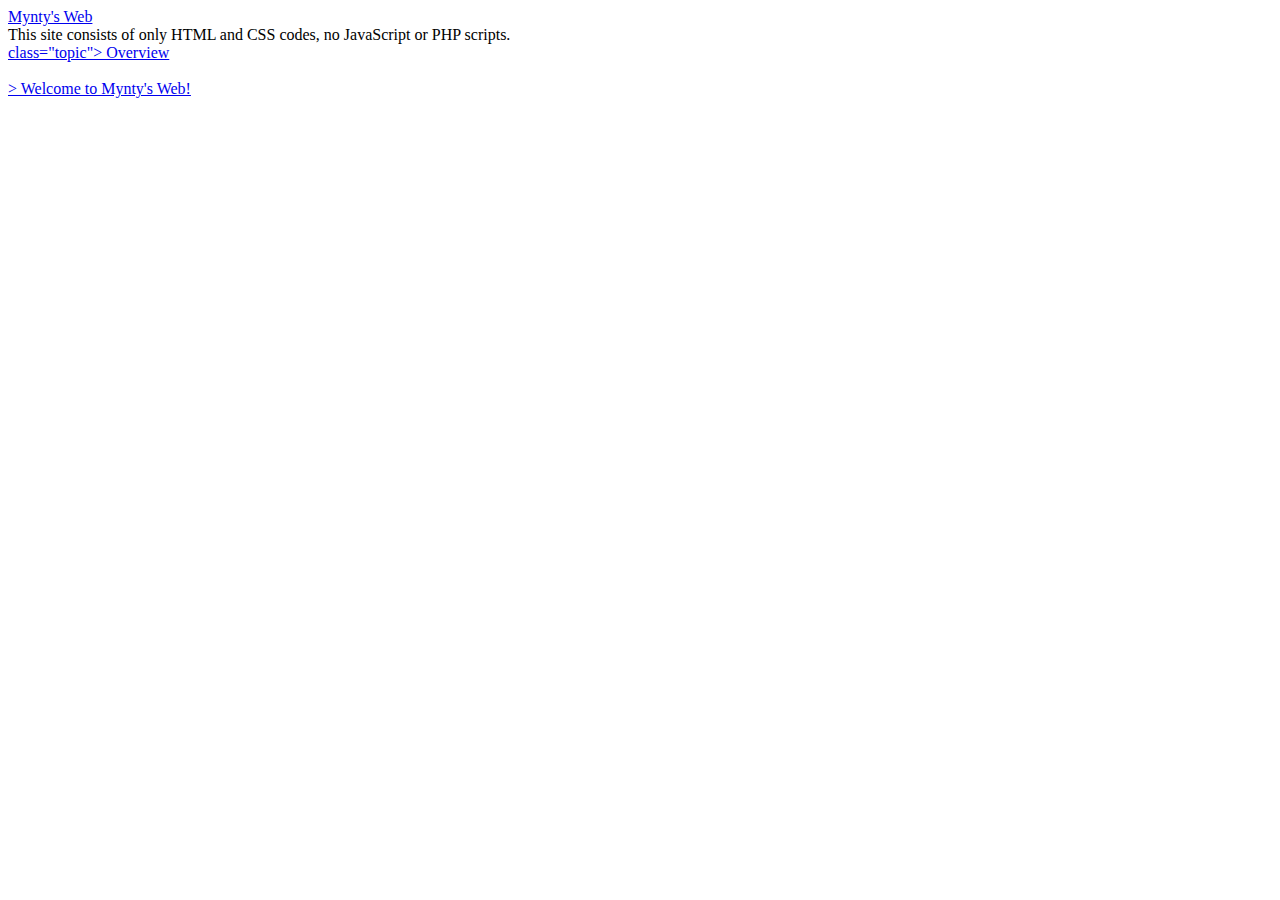
==== index.html @ 43845656 "Update v01" ====
<!DOCTYPE html>
<html lang="en">

<head>
<meta http-equiv ="Content-Type" content="text/html charset=UTF-8" dir="Itr"> 
<meta name="author" content="Mynty">
<meta name="title " content="Mynty's Web">
<meta name="description" content="Mynty's Web is maintained and developed by Mynty.">
<meta name="viewport" content="width=device-width initial-scale=1.0">
<meta name="keywords" content="Mynty,Mynty7,mynty,mynty7">

<title>Mynty's Web</title> 

<link rel="shortcut icon" href="Myntygithub.png">
<link rel="stylesheet" href="/resources/stylesheet.css">
</head>

<body>

     <header>
     <a href="/index.html"><div class="frontboard"> Mynty's Web </div></a>
     <div class="more">
        <!-- 
        <a href="socials.html"><button class="articles">Socials</button></a>
        -->

     </div>
     </header>
     <div class="note">
			This site consists of only HTML and CSS codes, no JavaScript or PHP scripts.
	 </div>
     <a href="links/socials.html"><div class="card">
         <div> class="topic">
            Overview
         </div>
         <br>
          > Welcome to Mynty's Web!
   </div>
  </a>
  </body> 
</html>
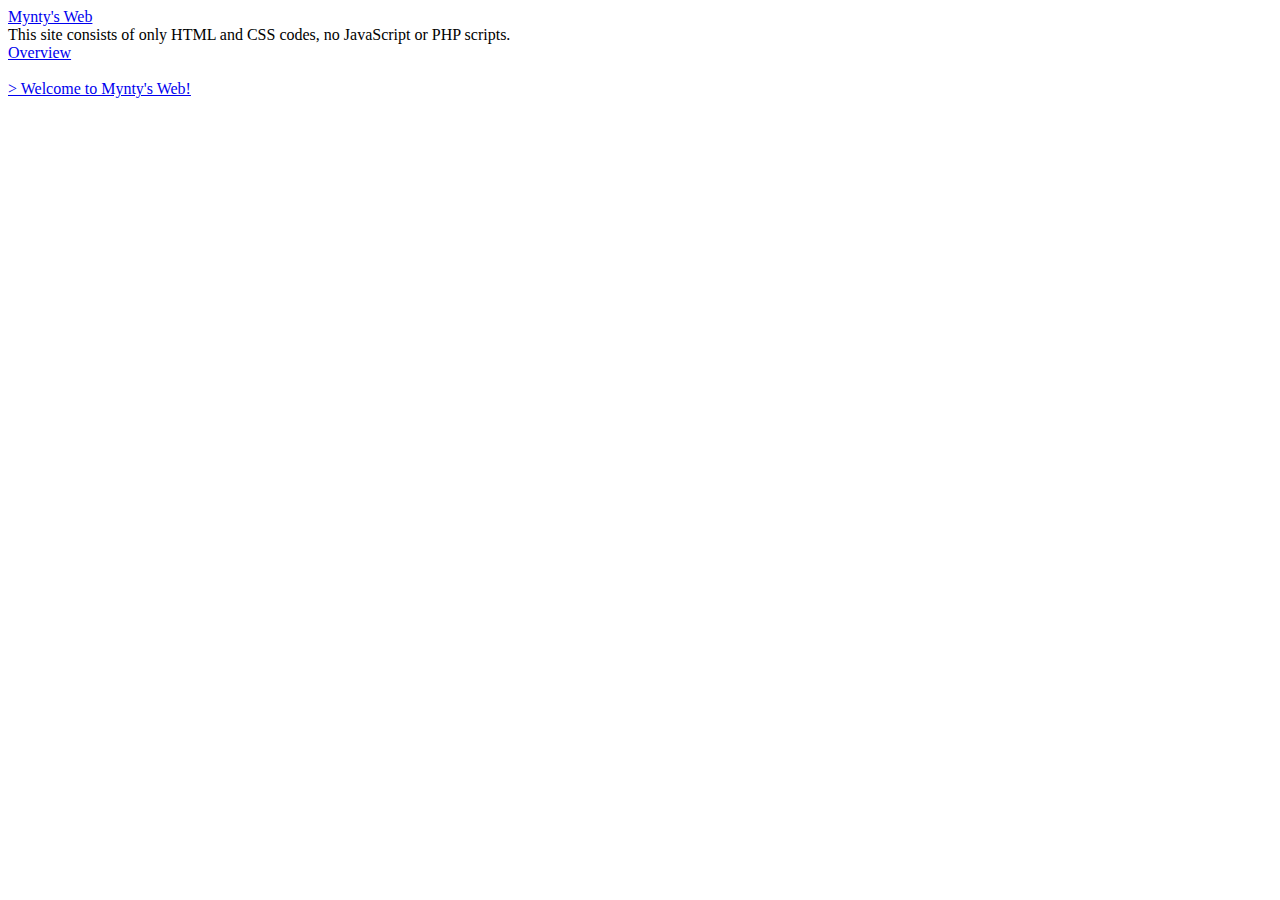
==== commit b7a6100c: "Update index.html" ====
--- a/index.html
+++ b/index.html
@@ -30,7 +30,7 @@
 			This site consists of only HTML and CSS codes, no JavaScript or PHP scripts.
 	 </div>
      <a href="links/socials.html"><div class="card">
-         <div> class="topic">
+         <div class="topic">
             Overview
          </div>
          <br>
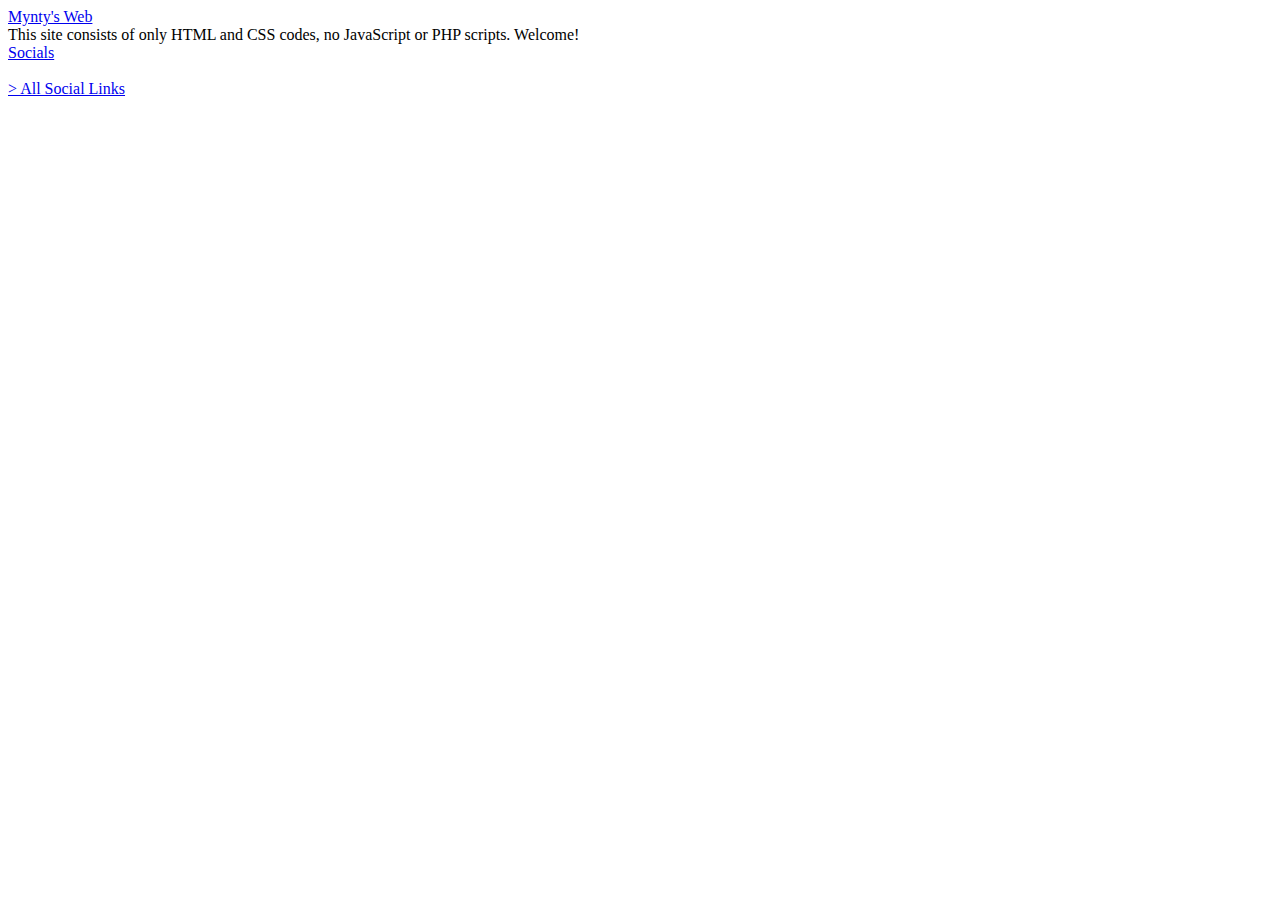
==== commit 0550eb47: "Update index.html" ====
--- a/index.html
+++ b/index.html
@@ -27,14 +27,14 @@
      </div>
      </header>
      <div class="note">
-			This site consists of only HTML and CSS codes, no JavaScript or PHP scripts.
+			This site consists of only HTML and CSS codes, no JavaScript or PHP scripts. Welcome!
 	 </div>
-     <a href="links/socials.html"><div class="card">
+     <a href="links/socials.html/socials"><div class="card">
          <div class="topic">
-            Overview
+            Socials
          </div>
          <br>
-          > Welcome to Mynty's Web!
+          > All Social Links
    </div>
   </a>
   </body> 
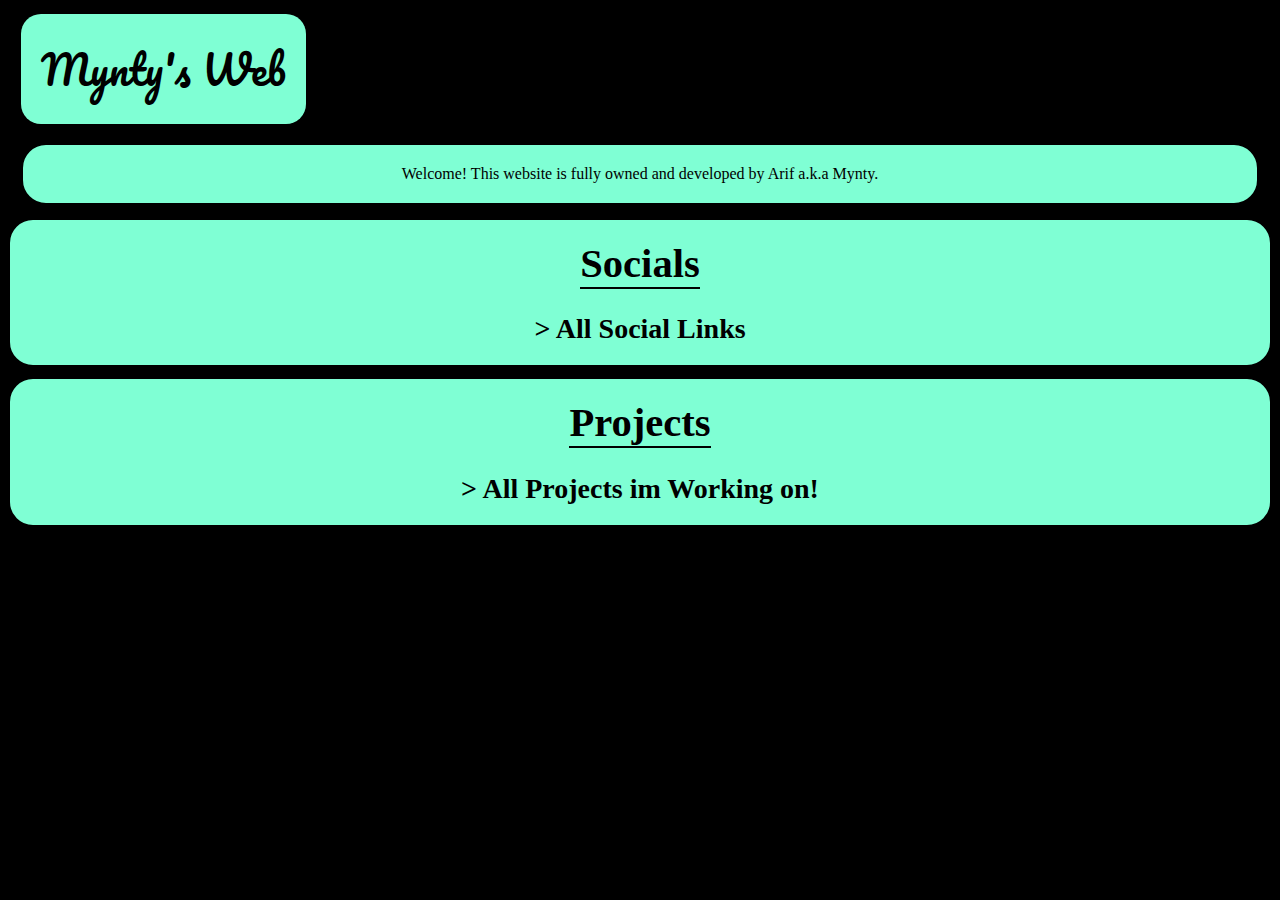
==== commit acaf6d19: "Update note" ====
--- a/index.html
+++ b/index.html
@@ -8,34 +8,40 @@
 <meta name="description" content="Mynty's Web is maintained and developed by Mynty.">
 <meta name="viewport" content="width=device-width initial-scale=1.0">
 <meta name="keywords" content="Mynty,Mynty7,mynty,mynty7">
-
 <title>Mynty's Web</title> 
-
 <link rel="shortcut icon" href="Myntygithub.png">
 <link rel="stylesheet" href="/resources/stylesheet.css">
 </head>
 
 <body>
 
-     <header>
-     <a href="/index.html"><div class="frontboard"> Mynty's Web </div></a>
-     <div class="more">
-        <!-- 
-        <a href="socials.html"><button class="articles">Socials</button></a>
-        -->
+   <header>
+   <a href="/index.html"><div class="frontboard"> Mynty's Web </div></a>
+   <div class="more">
+   </div>
+   </header>
 
-     </div>
-     </header>
-     <div class="note">
-			This site consists of only HTML and CSS codes, no JavaScript or PHP scripts. Welcome!
-	 </div>
-     <a href="links/socials.html/socials"><div class="card">
-         <div class="topic">
-            Socials
-         </div>
-         <br>
-          > All Social Links
+   <div class="desc">
+	Welcome! This website is fully owned and developed by Arif a.k.a Mynty.
+	</div>
+   <a href="socials.html"><div class="card">
+   <div class="topic">
+   Socials
    </div>
+
+   <br>
+   > All Social Links
+   </div>
+
+   <a href="project.html"><div class="card">
+   <div class="topic">
+   Projects
+   </div>
+   
+   <br>
+   > All Projects im Working on!
+   </div>
+
   </a>
   </body> 
 </html>
--- a/resources/stylesheet.css
+++ b/resources/stylesheet.css
@@ -0,0 +1,142 @@
+@import url('https://fonts.googleapis.com/css2?family=Pacifico&display=swap');
+
+body{
+	background: #000000;
+	background-image: url("../landpage.png");
+	color: #ffffff;
+	font-family: "Pacifico";
+	
+}
+header{
+	padding-top: 0.5%;
+	padding-bottom: 0.5%;
+	border-radius: 15px;
+	
+}
+.frontboard{
+	font-size: 250%;
+	display: inline-block;
+	background: #7FFFD4;
+	border: none;
+	border-radius: 20px;
+	margin-left: 1%;
+	margin-right: 20%;
+	color: black;
+	padding: 20px;
+	
+}
+.more{
+	display: inline;
+}
+@media only screen and (min-width: 425px) and (max-width: 639px) {
+	.more{
+		margin-left: -6%;
+	}
+}
+@media only screen and (min-width: 640px) and (max-width: 711px) {
+	.more{
+		margin-left: 5%;
+	}
+}
+@media only screen and (min-width: 712px) and (max-width: 765px) {
+	.more{
+		margin-left: 12%;
+	}
+}
+@media only screen and (min-width: 766px) and (max-width: 846px) {
+	.more{
+		margin-left: 17%;
+	}
+}
+@media only screen and (min-width: 847px) and (max-width: 940px) {
+	.more{
+		margin-left: 27%;
+	}
+}
+@media only screen and (min-width: 941px) and (max-width: 1023px) {
+	.more{
+		margin-left: 20%;
+	}
+}
+@media only screen and (min-width: 1024px) and (max-width: 1365px) {
+	.more{
+		margin-left: 30%;
+	}
+}
+@media only screen and (min-width: 1366px) and (max-width: 1565px) {
+	.more{
+		margin-left: 30%;
+		display: inline;
+		
+	}
+	
+}
+
+.articles{
+	font-size: 200%;
+	display: inline-block;
+	margin: 5px;
+	background: #202020;
+	border: none;
+	border-radius: 15px;
+	padding-top: 1%;
+	padding-bottom: 1%;
+	padding-right: 1%;
+	padding-left: 1%;
+	color: white;
+	
+}
+.articles:hover{
+	            transition-duration: 1s;
+	                        background: white;
+	                                    color: #202020;
+	                                    
+}
+.desc{
+	display: block;
+	background: #7FFFD4;
+	border: 2px solid black;
+	border-radius: 25px;
+	margin-top:10px;
+	padding: 20px;
+	color: black;
+	text-align: center;
+	font-family: "Lucida Console";
+	margin: 1%;
+	
+}
+.pagename{
+	font-size: 300%;
+	margin-top: none;
+	margin-bottom: 1%;
+	
+}
+.card{
+	display: block;
+	background: #7FFFD4;
+	border: 2px solid black;
+	border-radius: 25px;
+	margin-top:10px;
+	padding: 20px;
+	color: black;
+	font-weight: bold;
+	font-size: 175%;
+	text-align: center;
+	font-family: "Century Gothic";
+}
+a:link, a:visited, a:hover, a:active{
+	    text-decoration: none;
+	    
+}
+.topic{
+	font-size: 145%;
+	border-bottom: 2px solid black;
+	display: inline-block;
+	margin-bottom: 2%;
+	
+}
+.essay{
+	font-size: 150%;
+	margin: 1%;
+	
+}
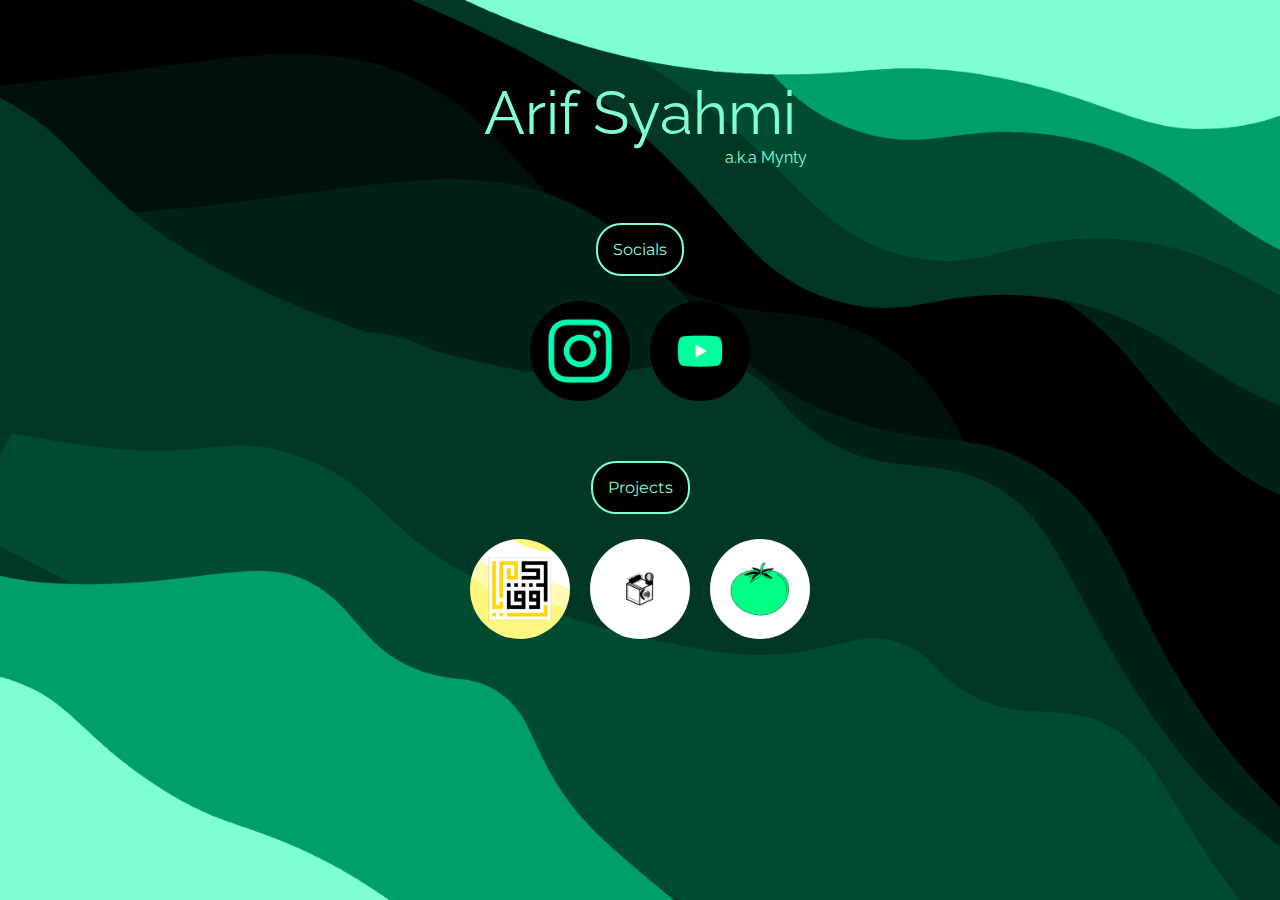
==== commit 9195d87b: "Alpha v1.023 -Pretty Massive Update -Reorganized the messy code -Deleted unwanted stuffs -New BG -Ad" ====
--- a/index.html
+++ b/index.html
@@ -1,47 +1,85 @@
 <!DOCTYPE html>
 <html lang="en">
 
-<head>
-<meta http-equiv ="Content-Type" content="text/html charset=UTF-8" dir="Itr"> 
-<meta name="author" content="Mynty">
-<meta name="title " content="Mynty's Web">
-<meta name="description" content="Mynty's Web is maintained and developed by Mynty.">
-<meta name="viewport" content="width=device-width initial-scale=1.0">
-<meta name="keywords" content="Mynty,Mynty7,mynty,mynty7">
-<title>Mynty's Web</title> 
-<link rel="shortcut icon" href="Myntygithub.png">
-<link rel="stylesheet" href="/resources/stylesheet.css">
-</head>
+   <head>
+      <meta http-equiv ="Content-Type" content="text/html charset=UTF-8" dir="Itr"> 
+      <meta name="author" content="Mynty">
+      <meta name="title " content="Mynty's Web">
+      <meta name="description" content="Mynty's Web is maintained and developed by Mynty.">
+      <meta name="viewport" content="width=device-width initial-scale=1.0">
+      <meta name="keywords" content="Mynty,Mynty7,mynty,mynty7">
+      <title>Mynty's Web</title> 
+      <link rel="shortcut icon" href="resources/Myntygithub.png">
+      <link rel="stylesheet" href="/resources/stylesheet.css">
+      </head>
 
-<body>
+   <body>
 
-   <header>
-   <a href="/index.html"><div class="frontboard"> Mynty's Web </div></a>
-   <div class="more">
-   </div>
-   </header>
+      <header>
 
-   <div class="desc">
-	Welcome! This website is fully owned and developed by Arif a.k.a Mynty.
-	</div>
-   <a href="socials.html"><div class="card">
-   <div class="topic">
-   Socials
-   </div>
+         <a href="/index.html">
+            <div 
+               class="frontboard"> 
+               Arif Syahmi 
+            </div>
+         </a>
 
-   <br>
-   > All Social Links
-   </div>
+         <div 
+            class="more">
+         </div>
 
-   <a href="project.html"><div class="card">
-   <div class="topic">
-   Projects
-   </div>
-   
-   <br>
-   > All Projects im Working on!
-   </div>
+         <div 
+            class="subheader"> 
+               a.k.a Mynty
+         </div>
 
-  </a>
-  </body> 
+      </header>
+
+      <div 
+         class="container">
+
+            <div 
+               class="desc"> 
+                  Socials 
+            </div>
+
+               <div 
+                  class="section">
+                     <a href="https://www.instagram.com/m_arifsyahmi/" class="socialbutton">
+                        <img src="resources/insta.jpg" alt="Instagram"> 
+                  </a>
+
+                  <a href="https://www.youtube.com/channel/UCGP-j8eBr0FcT0YZLE6oSLA" 
+                     class="socialbutton">
+                        <img src="resources/youtube.jpg" alt="youtube"> 
+                  </a>
+               </div>
+
+               <div 
+                  class="desc"> 
+                     Projects 
+               </div>
+
+               <div 
+                  class="section">
+         
+                  <a href="https://pioneersmtnp.github.io/" 
+                     class="socialbutton"> 
+                        <img src="resources/realgp.jpg" alt="pioneersmtnp">  
+                  </a>
+
+                  <a href="https://www.youtube.com/@myntystudios" 
+                     class="socialbutton">
+                        <img src="resources/Mynty Studios Logo.png" alt="myntystudios">
+                  </a>
+
+                  <a href="https://mynty7.github.io/tamatim/" 
+                     class="socialbutton">
+                        <img src="resources/Tamatim.png" alt="Tamatim"> 
+                  </a>
+
+               </div>
+
+      </div>
+   </body> 
 </html>
--- a/resources/stylesheet.css
+++ b/resources/stylesheet.css
@@ -1,30 +1,148 @@
-@import url('https://fonts.googleapis.com/css2?family=Pacifico&display=swap');
+/*Welcome to my horrendous stylesheet!*/
 
-body{
-	background: #000000;
-	background-image: url("../landpage.png");
+/*Fonts*/
+@import url('https://fonts.googleapis.com/css2?family=Montserrat:wght@500&family=Raleway:ital,wght@1,600&display=swap');
+@import url('https://fonts.googleapis.com/css2?family=Montserrat:wght@500&display=swap');
+
+/*All Decorations*/
+body
+{
+	background: url(Mynty.png);
+	background-size: cover; /* Make the image cover the entire background */
+    background-attachment: fixed; /* Keeps the image in place when scrolling */
 	color: #ffffff;
-	font-family: "Pacifico";
-	
+	font-family: "Raleway";
 }
-header{
+
+header
+{
 	padding-top: 0.5%;
 	padding-bottom: 0.5%;
 	border-radius: 15px;
+}
+
+.frontboard
+{
+	font-size: 375%;
+	display: block;
+	margin-left: 1%;
+	margin-right: 1%;
+	margin-top:5%;
+	color: #7FFFD4;
+	text-align: center;
+	animation: fade-down 0.5s;
 	
 }
-.frontboard{
-	font-size: 250%;
+
+.subheader
+{
+	display: block;
+	color: #7FFFD4;
+	text-align: center;
+	margin-left: 20%;
+	font-family: "Raleway";
+	animation: fade-down 0.7s;
+}
+
+.container 
+{
+    text-align: center; 
+}
+
+.desc
+{
 	display: inline-block;
+	margin-top: 50px;
+	color: #7FFFD4;
+	text-align: center;
+	font-family: "Montserrat";
+	animation: fade-down 1s;
+	background-color: #000000;
+	padding: 15px;
+	border: 2px solid #7FFFD4;
+	border-radius: 25px;
+}
+
+.pagename
+{
+	font-size: 300%;
+	margin-top: none;
+	margin-bottom: 1%;	
+}
+
+.card
+{
+	display: block;
 	background: #7FFFD4;
-	border: none;
-	border-radius: 20px;
-	margin-left: 1%;
-	margin-right: 20%;
+	border: 2px solid black;
+	border-radius: 25px;
+	margin-top:10px;
+	padding: 20px;
 	color: black;
-	padding: 20px;
-	
+	font-weight: bold;
+	font-size: 175%;
+	text-align: center;
+	font-family: "Century Gothic";
 }
+
+.socialbutton
+{
+	display: inline;
+    border-radius: 50%;
+    overflow: hidden;
+    width: 100px;
+    height: 100px;
+    text-align: center;
+    line-height: 50px;
+	margin: 10px ;
+}
+
+.socialbutton img
+{
+	width: 100%;
+    height: 100%;
+    display: inline;
+}
+
+.section 
+{
+	display: flex;
+    justify-content: center;
+    align-items: center;
+	margin-top: 15px;
+	animation: fade-up 1.2s;
+}
+
+/*Stuffs*/
+a:link, a:visited, a:hover, a:active{
+	text-decoration: none;
+
+/*Keyframes*/
+@keyframes fade-down {
+	0%	{
+		opacity: 0;
+		transform: translateY(-1px) scale(0);
+	}
+
+	100%{
+		opacity: 1;
+		transform:translateY(0px) scale(1);
+	}
+}
+
+@keyframes fade-up {
+	0%	{
+		opacity: 0;
+		transform: translateY(100px) scale(0.1);
+	}
+
+	100%{
+		opacity: 1;
+		transform:translateY(0px) scale(1);
+	}
+}
+
+/*Adjustments*/
 .more{
 	display: inline;
 }
@@ -70,73 +188,4 @@
 		
 	}
 	
-}
-
-.articles{
-	font-size: 200%;
-	display: inline-block;
-	margin: 5px;
-	background: #202020;
-	border: none;
-	border-radius: 15px;
-	padding-top: 1%;
-	padding-bottom: 1%;
-	padding-right: 1%;
-	padding-left: 1%;
-	color: white;
-	
-}
-.articles:hover{
-	            transition-duration: 1s;
-	                        background: white;
-	                                    color: #202020;
-	                                    
-}
-.desc{
-	display: block;
-	background: #7FFFD4;
-	border: 2px solid black;
-	border-radius: 25px;
-	margin-top:10px;
-	padding: 20px;
-	color: black;
-	text-align: center;
-	font-family: "Lucida Console";
-	margin: 1%;
-	
-}
-.pagename{
-	font-size: 300%;
-	margin-top: none;
-	margin-bottom: 1%;
-	
-}
-.card{
-	display: block;
-	background: #7FFFD4;
-	border: 2px solid black;
-	border-radius: 25px;
-	margin-top:10px;
-	padding: 20px;
-	color: black;
-	font-weight: bold;
-	font-size: 175%;
-	text-align: center;
-	font-family: "Century Gothic";
-}
-a:link, a:visited, a:hover, a:active{
-	    text-decoration: none;
-	    
-}
-.topic{
-	font-size: 145%;
-	border-bottom: 2px solid black;
-	display: inline-block;
-	margin-bottom: 2%;
-	
-}
-.essay{
-	font-size: 150%;
-	margin: 1%;
-	
-}
+}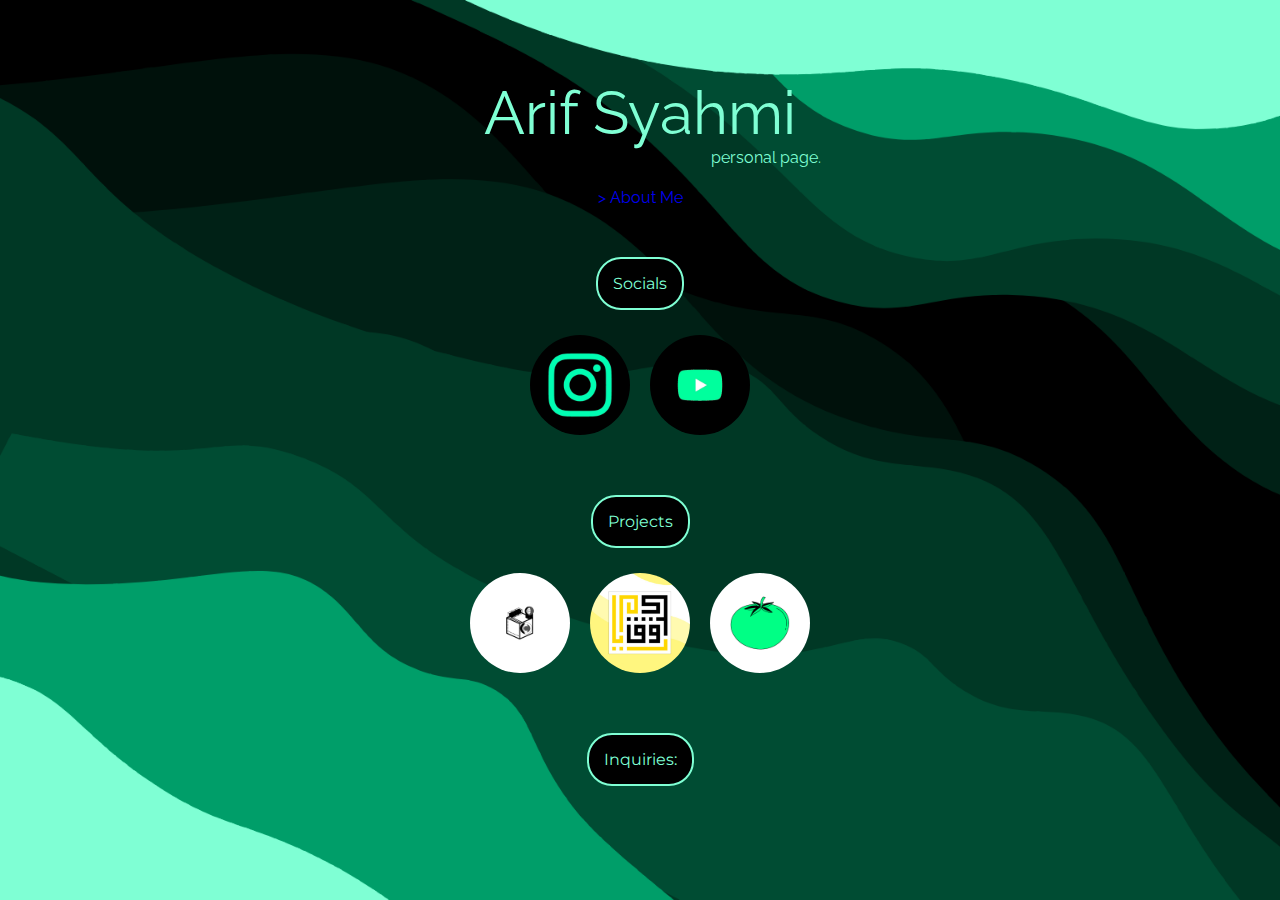
==== commit a082e025: "Update index.html" ====
--- a/index.html
+++ b/index.html
@@ -24,19 +24,23 @@
             </div>
          </a>
 
+         <div class="subheader">
+            personal page.
+         </div>
          <div 
             class="more">
-         </div>
-
-         <div 
-            class="subheader"> 
-               a.k.a Mynty
          </div>
 
       </header>
 
       <div 
          class="container">
+            <div 
+               class="section">
+                  <a href="aboutme.html" class="aboutme">
+                     > About Me  
+                  </a>
+            </div>
 
             <div 
                class="desc"> 
@@ -62,15 +66,15 @@
 
                <div 
                   class="section">
-         
-                  <a href="https://pioneersmtnp.github.io/" 
-                     class="socialbutton"> 
-                        <img src="resources/realgp.jpg" alt="pioneersmtnp">  
-                  </a>
 
                   <a href="https://www.youtube.com/@myntystudios" 
                      class="socialbutton">
                         <img src="resources/Mynty Studios Logo.png" alt="myntystudios">
+                  </a>
+
+                  <a href="https://pioneersmtnp.github.io/" 
+                  class="socialbutton"> 
+                     <img src="resources/realgp.jpg" alt="pioneersmtnp">  
                   </a>
 
                   <a href="https://mynty7.github.io/tamatim/" 
@@ -80,6 +84,16 @@
 
                </div>
 
+               <div 
+                  class="desc"> 
+                     Inquiries:
+               </div>
+
+               
+               
+               <div 
+                  class="more">
+               </div>
       </div>
    </body> 
 </html>
